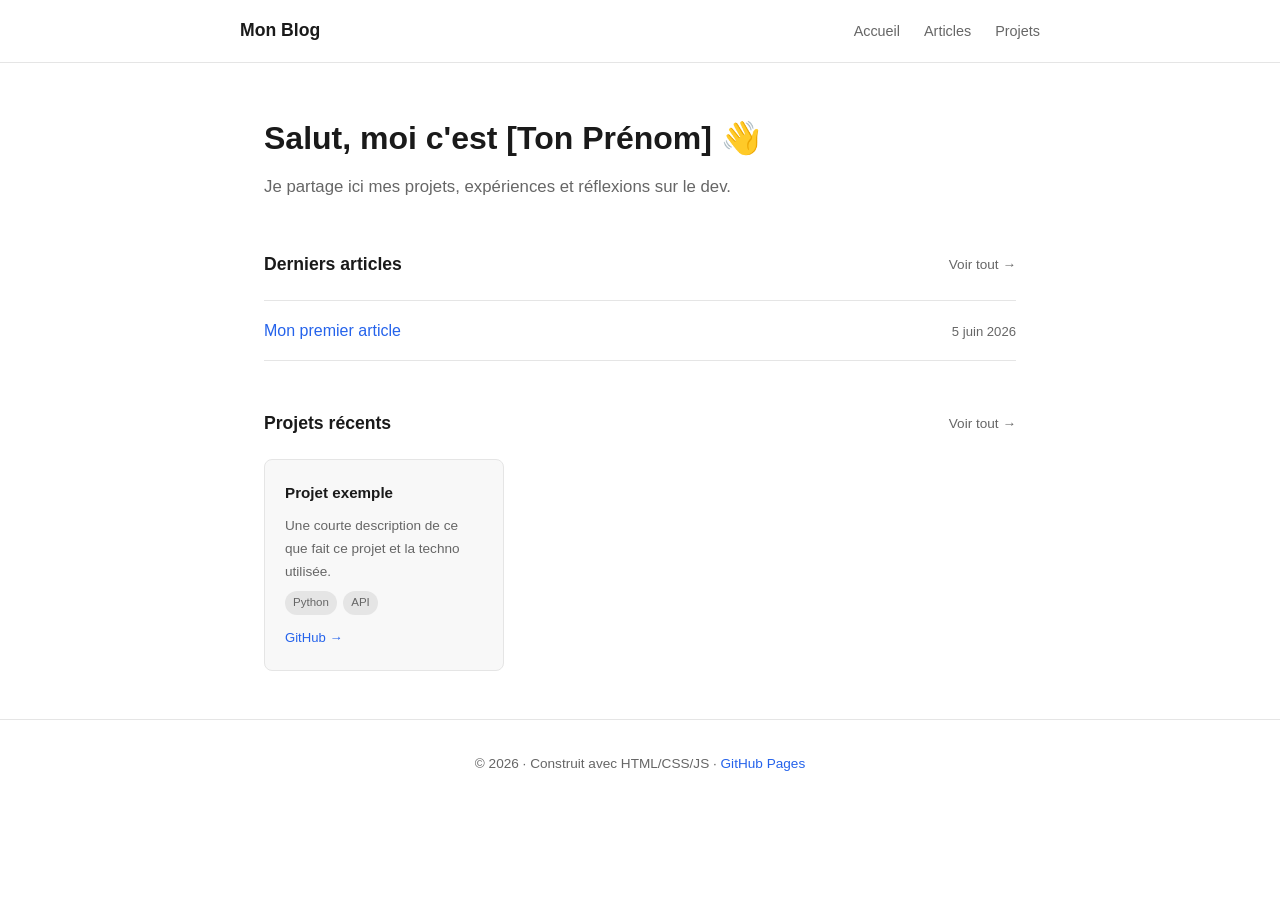
==== index.html @ 49352917 "Initial commit" ====
<!DOCTYPE html>
<html lang="fr">
<head>
  <meta charset="UTF-8" />
  <meta name="viewport" content="width=device-width, initial-scale=1.0" />
  <title>Mon Blog</title>
  <meta name="description" content="Blog personnel — projets et articles tech." />
  <link rel="stylesheet" href="/css/style.css" />
</head>
<body>
  <header>
    <div class="inner">
      <a class="brand" href="/">Mon Blog</a>
      <nav>
        <a href="/">Accueil</a>
        <a href="/blog.html">Articles</a>
        <a href="/portfolio.html">Projets</a>
      </nav>
    </div>
  </header>

  <main>
    <section class="hero">
      <h1>Salut, moi c'est [Ton Prénom] 👋</h1>
      <p>Je partage ici mes projets, expériences et réflexions sur le dev.</p>
    </section>

    <section>
      <div class="section-header">
        <h2>Derniers articles</h2>
        <a href="/blog.html">Voir tout →</a>
      </div>
      <ul class="post-list" id="posts-list">
        <li class="loading">Chargement…</li>
      </ul>
    </section>

    <section style="margin-top: 3rem;">
      <div class="section-header">
        <h2>Projets récents</h2>
        <a href="/portfolio.html">Voir tout →</a>
      </div>
      <div class="project-grid" id="projects-grid">
        <p class="loading">Chargement…</p>
      </div>
    </section>
  </main>

  <footer>
    <p>© 2026 · Construit avec HTML/CSS/JS · <a href="https://pages.github.com" target="_blank" rel="noopener">GitHub Pages</a></p>
  </footer>

  <script src="/js/main.js"></script>
</body>
</html>
---- css/style.css ----
:root {
  --bg: #ffffff;
  --bg-secondary: #f8f8f8;
  --text: #1a1a1a;
  --text-muted: #666;
  --accent: #2563eb;
  --accent-hover: #1d4ed8;
  --border: #e5e5e5;
  --radius: 8px;
  --max-width: 800px;
}

@media (prefers-color-scheme: dark) {
  :root {
    --bg: #111;
    --bg-secondary: #1a1a1a;
    --text: #f0f0f0;
    --text-muted: #999;
    --accent: #60a5fa;
    --accent-hover: #93c5fd;
    --border: #2a2a2a;
  }
}

* { box-sizing: border-box; margin: 0; padding: 0; }

body {
  font-family: -apple-system, BlinkMacSystemFont, "Segoe UI", sans-serif;
  background: var(--bg);
  color: var(--text);
  line-height: 1.7;
  font-size: 16px;
}

a { color: var(--accent); text-decoration: none; }
a:hover { color: var(--accent-hover); text-decoration: underline; }

/* Layout */
header {
  border-bottom: 1px solid var(--border);
  padding: 1rem 1.5rem;
}

header .inner {
  max-width: var(--max-width);
  margin: 0 auto;
  display: flex;
  align-items: center;
  justify-content: space-between;
  gap: 1rem;
  flex-wrap: wrap;
}

header .brand {
  font-weight: 700;
  font-size: 1.1rem;
  color: var(--text);
}
header .brand:hover { text-decoration: none; color: var(--accent); }

nav { display: flex; gap: 1.5rem; }
nav a { color: var(--text-muted); font-size: 0.9rem; }
nav a:hover, nav a.active { color: var(--accent); text-decoration: none; }

main {
  max-width: var(--max-width);
  margin: 0 auto;
  padding: 3rem 1.5rem;
}

footer {
  border-top: 1px solid var(--border);
  text-align: center;
  padding: 2rem 1.5rem;
  font-size: 0.85rem;
  color: var(--text-muted);
}

/* Hero */
.hero { margin-bottom: 3rem; }
.hero h1 { font-size: 2rem; font-weight: 700; margin-bottom: 0.5rem; }
.hero p { color: var(--text-muted); font-size: 1.05rem; max-width: 520px; }

/* Section headings */
.section-header {
  display: flex;
  align-items: center;
  justify-content: space-between;
  margin-bottom: 1.25rem;
}
.section-header h2 { font-size: 1.1rem; font-weight: 600; }
.section-header a { font-size: 0.85rem; color: var(--text-muted); }

/* Post list */
.post-list { list-style: none; }
.post-list li {
  padding: 1rem 0;
  border-bottom: 1px solid var(--border);
  display: flex;
  align-items: baseline;
  justify-content: space-between;
  gap: 1rem;
  flex-wrap: wrap;
}
.post-list li:first-child { border-top: 1px solid var(--border); }
.post-list .post-title { font-weight: 500; }
.post-list .post-date { font-size: 0.82rem; color: var(--text-muted); white-space: nowrap; }

/* Project grid */
.project-grid {
  display: grid;
  grid-template-columns: repeat(auto-fill, minmax(220px, 1fr));
  gap: 1rem;
  margin-top: 0.5rem;
}
.project-card {
  background: var(--bg-secondary);
  border: 1px solid var(--border);
  border-radius: var(--radius);
  padding: 1.25rem;
  display: flex;
  flex-direction: column;
  gap: 0.5rem;
  transition: border-color 0.15s;
}
.project-card:hover { border-color: var(--accent); }
.project-card h3 { font-size: 0.95rem; font-weight: 600; }
.project-card p { font-size: 0.85rem; color: var(--text-muted); flex: 1; }
.project-card .tags { display: flex; gap: 0.4rem; flex-wrap: wrap; }
.project-card .tag {
  font-size: 0.72rem;
  background: var(--border);
  color: var(--text-muted);
  padding: 0.15rem 0.5rem;
  border-radius: 999px;
}
.project-card .links { display: flex; gap: 0.75rem; font-size: 0.82rem; margin-top: 0.25rem; }

/* Blog page */
.page-title { font-size: 1.6rem; font-weight: 700; margin-bottom: 2rem; }

/* Post content */
.post-header { margin-bottom: 2.5rem; }
.post-header h1 { font-size: 1.8rem; font-weight: 700; margin-bottom: 0.5rem; }
.post-meta { font-size: 0.85rem; color: var(--text-muted); }

.post-content h2 { font-size: 1.3rem; margin: 2rem 0 0.75rem; }
.post-content h3 { font-size: 1.1rem; margin: 1.5rem 0 0.5rem; }
.post-content p { margin-bottom: 1.1rem; }
.post-content ul, .post-content ol { margin: 0 0 1.1rem 1.5rem; }
.post-content li { margin-bottom: 0.3rem; }
.post-content code {
  background: var(--bg-secondary);
  border: 1px solid var(--border);
  padding: 0.1em 0.4em;
  border-radius: 4px;
  font-size: 0.88em;
  font-family: "SF Mono", "Fira Code", monospace;
}
.post-content pre {
  background: var(--bg-secondary);
  border: 1px solid var(--border);
  border-radius: var(--radius);
  padding: 1.25rem;
  overflow-x: auto;
  margin-bottom: 1.1rem;
}
.post-content pre code { background: none; border: none; padding: 0; }
.post-content blockquote {
  border-left: 3px solid var(--accent);
  padding-left: 1rem;
  color: var(--text-muted);
  margin-bottom: 1.1rem;
}
.post-content img { max-width: 100%; border-radius: var(--radius); margin: 1rem 0; }

.back-link { display: inline-block; margin-bottom: 2rem; font-size: 0.9rem; color: var(--text-muted); }
.back-link:hover { color: var(--accent); text-decoration: none; }

/* Loading / empty states */
.loading { color: var(--text-muted); font-size: 0.9rem; }
.empty { color: var(--text-muted); font-size: 0.9rem; padding: 2rem 0; }
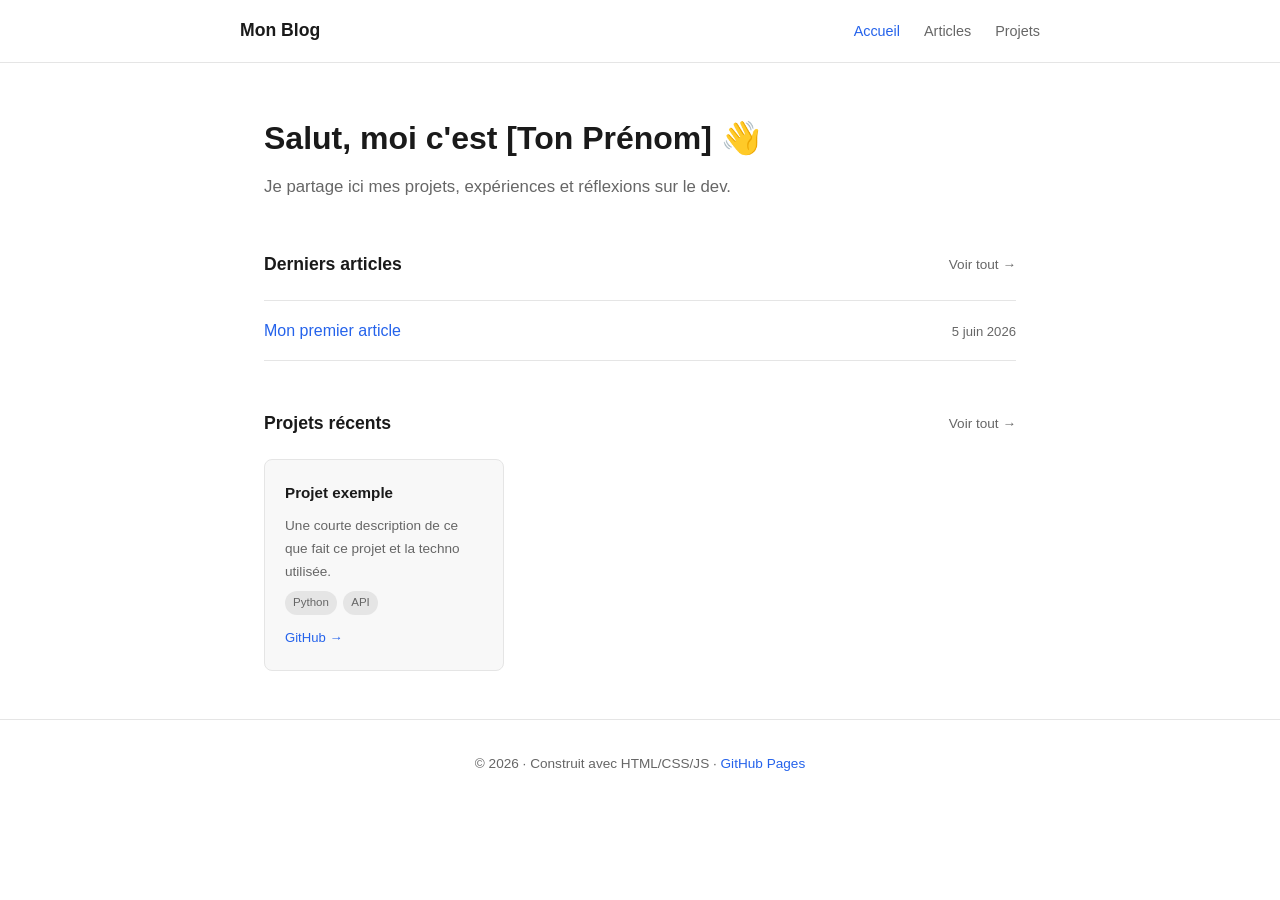
==== commit bf26f9c0: "correction correction" ====
--- a/index.html
+++ b/index.html
@@ -5,16 +5,16 @@
   <meta name="viewport" content="width=device-width, initial-scale=1.0" />
   <title>Mon Blog</title>
   <meta name="description" content="Blog personnel — projets et articles tech." />
-  <link rel="stylesheet" href="/css/style.css" />
+  <link rel="stylesheet" href="css/style.css" />
 </head>
 <body>
   <header>
     <div class="inner">
-      <a class="brand" href="/">Mon Blog</a>
+      <a class="brand" href="index.html">Mon Blog</a>
       <nav>
-        <a href="/">Accueil</a>
-        <a href="/blog.html">Articles</a>
-        <a href="/portfolio.html">Projets</a>
+        <a href="index.html">Accueil</a>
+        <a href="blog.html">Articles</a>
+        <a href="portfolio.html">Projets</a>
       </nav>
     </div>
   </header>
@@ -28,7 +28,7 @@
     <section>
       <div class="section-header">
         <h2>Derniers articles</h2>
-        <a href="/blog.html">Voir tout →</a>
+        <a href="blog.html">Voir tout →</a>
       </div>
       <ul class="post-list" id="posts-list">
         <li class="loading">Chargement…</li>
@@ -38,7 +38,7 @@
     <section style="margin-top: 3rem;">
       <div class="section-header">
         <h2>Projets récents</h2>
-        <a href="/portfolio.html">Voir tout →</a>
+        <a href="portfolio.html">Voir tout →</a>
       </div>
       <div class="project-grid" id="projects-grid">
         <p class="loading">Chargement…</p>
@@ -50,6 +50,6 @@
     <p>© 2026 · Construit avec HTML/CSS/JS · <a href="https://pages.github.com" target="_blank" rel="noopener">GitHub Pages</a></p>
   </footer>
 
-  <script src="/js/main.js"></script>
+  <script src="js/main.js"></script>
 </body>
 </html>
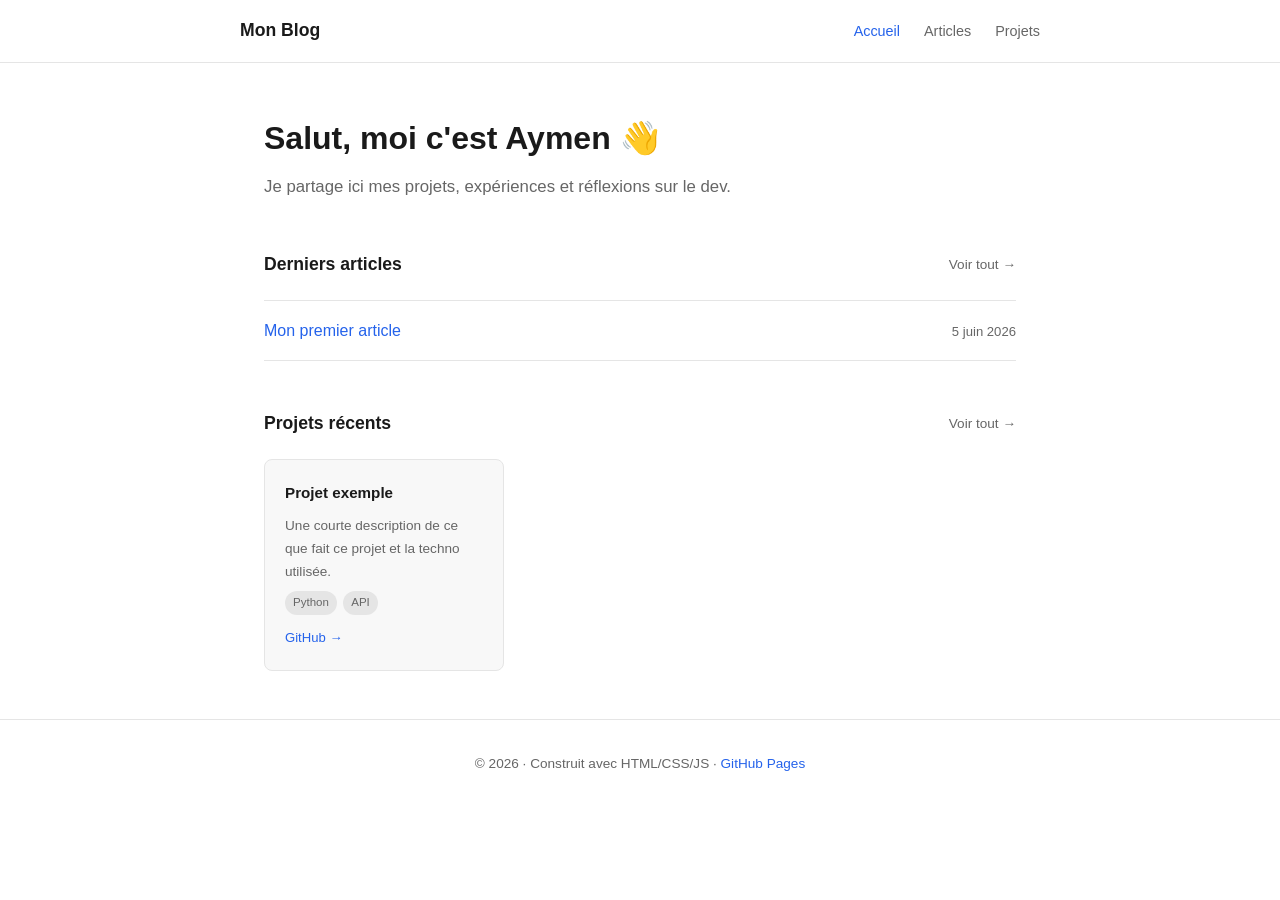
==== commit 23cf9225: "Update index.html" ====
--- a/index.html
+++ b/index.html
@@ -21,7 +21,7 @@
 
   <main>
     <section class="hero">
-      <h1>Salut, moi c'est [Ton Prénom] 👋</h1>
+      <h1>Salut, moi c'est Aymen 👋</h1>
       <p>Je partage ici mes projets, expériences et réflexions sur le dev.</p>
     </section>
 
